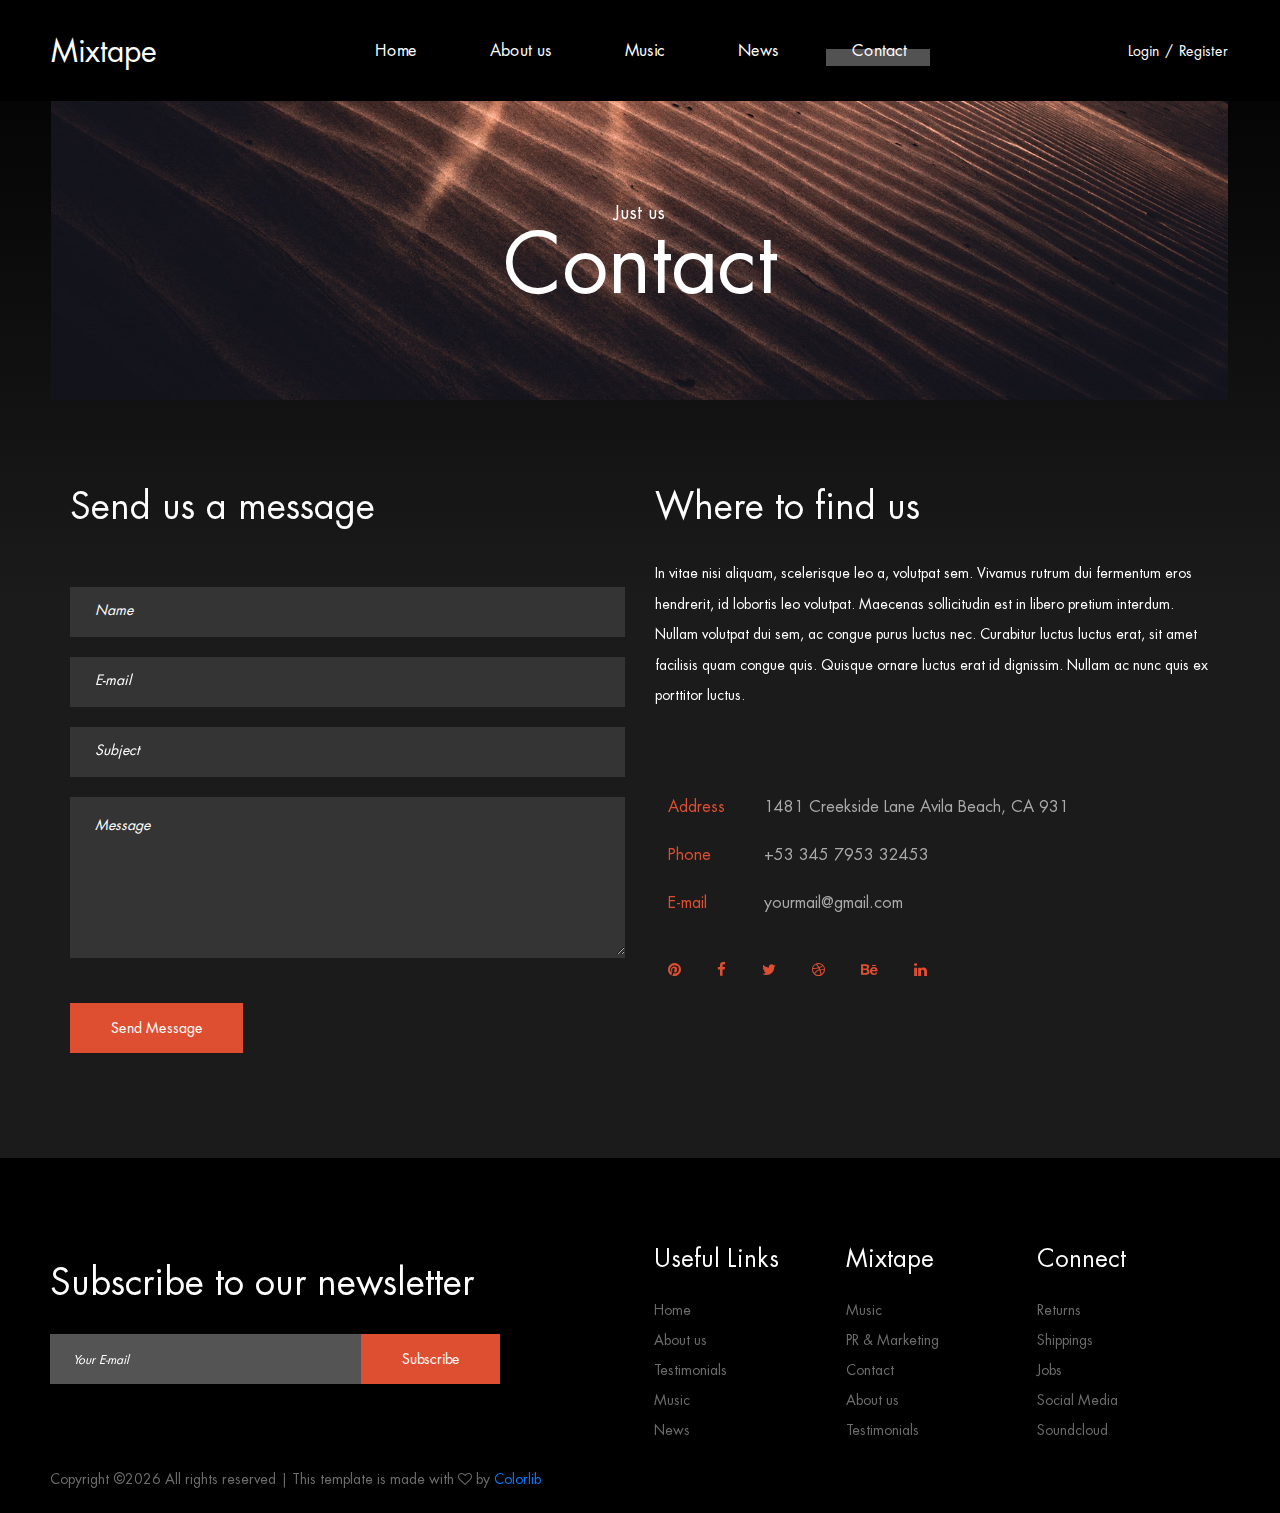
==== contact.html @ 25e913d2 "Crear pagina" ====
<!DOCTYPE html>
<html lang="en">
<head>
<title>Contact</title>
<meta charset="utf-8">
<meta http-equiv="X-UA-Compatible" content="IE=edge">
<meta name="description" content="Mixtape template project">
<meta name="viewport" content="width=device-width, initial-scale=1">
<link rel="stylesheet" type="text/css" href="styles/bootstrap-4.1.2/bootstrap.min.css">
<link href="plugins/font-awesome-4.7.0/css/font-awesome.min.css" rel="stylesheet" type="text/css">
<link rel="stylesheet" type="text/css" href="plugins/OwlCarousel2-2.2.1/owl.carousel.css">
<link rel="stylesheet" type="text/css" href="plugins/OwlCarousel2-2.2.1/owl.theme.default.css">
<link rel="stylesheet" type="text/css" href="plugins/OwlCarousel2-2.2.1/animate.css">
<link rel="stylesheet" type="text/css" href="styles/contact.css">
<link rel="stylesheet" type="text/css" href="styles/contact_responsive.css">
</head>
<body>

<div class="super_container">
	
	<!-- Header -->
	<header class="header">
		<div class="header_content d-flex flex-row align-items-center justify-content-center">
			<div class="logo"><a href="#">Mixtape</a></div>
			<div class="log_reg">
				<ul class="d-flex flex-row align-items-start justify-content-start">
					<li><a href="#">Login</a></li>
					<li><a href="#">Register</a></li>
				</ul>
			</div>
			<nav class="main_nav">
				<ul class="d-flex flex-row align-items-start justify-content-start">
					<li><a href="index.html">Home</a></li>
					<li><a href="about.html">About us</a></li>
					<li><a href="music.html">Music</a></li>
					<li><a href="blog.html">News</a></li>
					<li class="active"><a href="contact.html">Contact</a></li>
				</ul>
			</nav>
			<div class="hamburger ml-auto">
				<div class="d-flex flex-column align-items-end justify-content-between">
					<div></div>
					<div></div>
					<div></div>
				</div>
			</div>
		</div>
	</header>

	<!-- Menu -->

	<div class="menu">
		<div>
			<div class="menu_overlay"></div>
			<div class="menu_container d-flex flex-column align-items-start justify-content-center">
				<div class="menu_log_reg">
					<ul class="d-flex flex-row align-items-start justify-content-start">
						<li><a href="#">Login</a></li>
						<li><a href="#">Register</a></li>
					</ul>
				</div>
				<nav class="menu_nav">
					<ul class="d-flex flex-column align-items-start justify-content-start">
						<li><a href="index.html">Home</a></li>
						<li><a href="about.html">About us</a></li>
						<li><a href="music.html">Music</a></li>
						<li><a href="blog.html">News</a></li>
						<li><a href="contact.html">Contact</a></li>
					</ul>
				</nav>
			</div>
		</div>
	</div>

	<!-- Home -->

	<div class="home">
		<div class="home_inner">
			<!-- Image artist: https://unsplash.com/@yoannboyer -->
			<div class="parallax_background parallax-window" data-parallax="scroll" data-image-src="images/contact.jpg" data-speed="0.8"></div>
			<div class="home_container">
				<div class="home_content text-center">
					<div class="home_subtitle">Just us</div>
					<div class="home_title">Contact</div>
				</div>
			</div>
		</div>
	</div>

	<!-- Contact -->

	<div class="contact">
		<div class="container">
			<div class="row">
				
				<!-- Contact Form -->
				<div class="col-lg-6">
					<div class="contact_form_container">
						<div class="contact_title">Send us a message</div>
						<form action="#" class="contact_form" id="contact_form">
							<input type="text" class="contact_input" placeholder="Name" required="required">
							<input type="email" class="contact_input" placeholder="E-mail" required="required">
							<input type="text" class="contact_input" placeholder="Subject">
							<textarea class="contact_input contact_textarea" placeholder="Message" required="required"></textarea>
							<button class="contact_button">Send Message</button>
						</form>
					</div>
				</div>

				<!-- Contact Info -->
				<div class="col-lg-6 contact_col">
					<div class="contact_info">
						<div class="contact_title">Where to find us</div>
						<div class="contact_text">
							<p>In vitae nisi aliquam, scelerisque leo a, volutpat sem. Vivamus rutrum dui fermentum eros hendrerit, id lobortis leo volutpat. Maecenas sollicitudin est in libero pretium interdum. Nullam volutpat dui sem, ac congue purus luctus nec. Curabitur luctus luctus erat, sit amet facilisis quam congue quis. Quisque ornare luctus erat id dignissim. Nullam ac nunc quis ex porttitor luctus.</p>
						</div>
						<div class="contact_info_list">
							<ul>
								<li class="d-flex flex-row align-items-start justify-content-start">
									<div><div>Address</div></div>
									<div>1481 Creekside Lane Avila Beach, CA 931</div>
								</li>
								<li class="d-flex flex-row align-items-start justify-content-start">
									<div><div>Phone</div></div>
									<div>+53 345 7953 32453</div>
								</li>
								<li class="d-flex flex-row align-items-start justify-content-start">
									<div><div>E-mail</div></div>
									<div>yourmail@gmail.com</div>
								</li>
							</ul>
						</div>
						<div class="social">
							<ul class="d-flex flex-row align-items-center justify-content-start">
								<li><a href="#"><i class="fa fa-pinterest" aria-hidden="true"></i></a></li>
								<li><a href="#"><i class="fa fa-facebook" aria-hidden="true"></i></a></li>
								<li><a href="#"><i class="fa fa-twitter" aria-hidden="true"></i></a></li>
								<li><a href="#"><i class="fa fa-dribbble" aria-hidden="true"></i></a></li>
								<li><a href="#"><i class="fa fa-behance" aria-hidden="true"></i></a></li>
								<li><a href="#"><i class="fa fa-linkedin" aria-hidden="true"></i></a></li>
							</ul>
						</div>
					</div>
				</div>
			</div>
		</div>
	</div>

	<!-- Footer -->

	<footer class="footer">
		<div class="footer_container d-flex flex-xl-row flex-column align-items-start justify-content-start">
			<div class="newsletter_container">
				<div class="newsletter_title"><h2>Subscribe to our newsletter</h2></div>
				<form action="#" id="newsletter_form" class="newsletter_form">
					<input type="email" class="newsletter_input" placeholder="Your E-mail" required="required">
					<button class="newsletter_button">Subscribe</button>
				</form>
			</div>
			<div class="footer_lists d-flex flex-sm-row  flex-column align-items-start justify-content-start ml-xl-auto">

				<!-- Useful Links -->
				<div class="footer_list">
					<div class="footer_list_title">Useful Links</div>
					<ul>
						<li><a href="index.html">Home</a></li>
						<li><a href="about.html">About us</a></li>
						<li><a href="#">Testimonials</a></li>
						<li><a href="#">Music</a></li>
						<li><a href="blog.html">News</a></li>
					</ul>
				</div>

				<!-- Mixtape -->
				<div class="footer_list">
					<div class="footer_list_title">Mixtape</div>
					<ul>
						<li><a href="#">Music</a></li>
						<li><a href="#">PR & Marketing</a></li>
						<li><a href="#">Contact</a></li>
						<li><a href="#">About us</a></li>
						<li><a href="#">Testimonials</a></li>
					</ul>
				</div>

				<!-- Connect -->
				<div class="footer_list">
					<div class="footer_list_title">Connect</div>
					<ul>
						<li><a href="#">Returns</a></li>
						<li><a href="#">Shippings</a></li>
						<li><a href="#">Jobs</a></li>
						<li><a href="#">Social Media</a></li>
						<li><a href="#">Soundcloud</a></li>
					</ul>
				</div>

			</div>
		</div>
		<div class="copyright_bar">
			<span><!-- Link back to Colorlib can't be removed. Template is licensed under CC BY 3.0. -->
Copyright &copy;<script>document.write(new Date().getFullYear());</script> All rights reserved | This template is made with <i class="fa fa-heart-o" aria-hidden="true"></i> by <a href="https://colorlib.com" target="_blank">Colorlib</a>
<!-- Link back to Colorlib can't be removed. Template is licensed under CC BY 3.0. -->
</span>
		</div>
	</footer>
</div>

<script src="js/jquery-3.2.1.min.js"></script>
<script src="styles/bootstrap-4.1.2/popper.js"></script>
<script src="styles/bootstrap-4.1.2/bootstrap.min.js"></script>
<script src="plugins/greensock/TweenMax.min.js"></script>
<script src="plugins/greensock/TimelineMax.min.js"></script>
<script src="plugins/scrollmagic/ScrollMagic.min.js"></script>
<script src="plugins/greensock/animation.gsap.min.js"></script>
<script src="plugins/greensock/ScrollToPlugin.min.js"></script>
<script src="plugins/OwlCarousel2-2.2.1/owl.carousel.js"></script>
<script src="plugins/easing/easing.js"></script>
<script src="plugins/progressbar/progressbar.min.js"></script>
<script src="plugins/parallax-js-master/parallax.min.js"></script>
<script src="plugins/jPlayer/jquery.jplayer.min.js"></script>
<script src="plugins/jPlayer/jplayer.playlist.min.js"></script>
<script src="js/contact.js"></script>
</body>
</html>
---- styles/contact.css ----
@charset "utf-8";
/* CSS Document */

/******************************

[Table of Contents]

1. Fonts
2. Body and some general stuff
3. Header
4. Menu
5. Home
6. Contact
7. Footer


******************************/

/***********
1. Fonts
***********/

@font-face
{
	font-family: 'Futura';
	src: url('../fonts/FuturaLT-Book.ttf')  format('truetype');
}
@font-face
{
	font-family: 'Futura_Bold';
	src: url('../fonts/FuturaLT-Bold.ttf')  format('truetype');
}

/*********************************
2. Body and some general stuff
*********************************/

*
{
	margin: 0;
	padding: 0;
	-webkit-font-smoothing: antialiased;
	-webkit-text-shadow: rgba(0,0,0,.01) 0 0 1px;
	text-shadow: rgba(0,0,0,.01) 0 0 1px;
}
body
{
	font-family: 'Futura', sans-serif;
	font-size: 14px;
	font-weight: 400;
	background: linear-gradient(to bottom, #000000 0%, #1b1b1b 40%);
	color: #FFFFFF;
}
div
{
	display: block;
	position: relative;
	-webkit-box-sizing: border-box;
    -moz-box-sizing: border-box;
    box-sizing: border-box;
}
ul
{
	list-style: none;
	margin-bottom: 0px;
}
p
{
	font-family: 'Futura', sans-serif;
	font-size: 14px;
	line-height: 2.18;
	font-weight: 400;
	color: #FFFFFF;
	-webkit-font-smoothing: antialiased;
	-webkit-text-shadow: rgba(0,0,0,.01) 0 0 1px;
	text-shadow: rgba(0,0,0,.01) 0 0 1px;
}
p a
{
	display: inline;
	position: relative;
	color: inherit;
	border-bottom: solid 1px #ffa07f;
	-webkit-transition: all 200ms ease;
	-moz-transition: all 200ms ease;
	-ms-transition: all 200ms ease;
	-o-transition: all 200ms ease;
	transition: all 200ms ease;
}
p:last-of-type
{
	margin-bottom: 0;
}
a
{
	-webkit-transition: all 200ms ease;
	-moz-transition: all 200ms ease;
	-ms-transition: all 200ms ease;
	-o-transition: all 200ms ease;
	transition: all 200ms ease;
}
a, a:hover, a:visited, a:active, a:link
{
	text-decoration: none;
	-webkit-font-smoothing: antialiased;
	-webkit-text-shadow: rgba(0,0,0,.01) 0 0 1px;
	text-shadow: rgba(0,0,0,.01) 0 0 1px;
}
p a:active
{
	position: relative;
	color: #FF6347;
}
p a:hover
{
	color: #FFFFFF;
	background: #ffa07f;
}
p a:hover::after
{
	opacity: 0.2;
}
::selection
{
	background: rgba(255,255,255,0.07);
}
p::selection
{
	
}
h1{font-size: 48px;}
h2{font-size: 36px;}
h3{font-size: 24px;}
h4{font-size: 18px;}
h5{font-size: 14px;}
h1, h2, h3, h4, h5, h6
{
	font-family: 'Futura', sans-serif;
	-webkit-font-smoothing: antialiased;
	-webkit-text-shadow: rgba(0,0,0,.01) 0 0 1px;
	text-shadow: rgba(0,0,0,.01) 0 0 1px;
	line-height: 1.2;
}
h1::selection, 
h2::selection, 
h3::selection, 
h4::selection, 
h5::selection, 
h6::selection
{
	
}
img
{
	max-width: 100%;
}
button:active
{
	outline: none;
}
.form-control
{
	color: #db5246;
}
section
{
	display: block;
	position: relative;
	box-sizing: border-box;
}
.clear
{
	clear: both;
}
.clearfix::before, .clearfix::after
{
	content: "";
	display: table;
}
.clearfix::after
{
	clear: both;
}
.clearfix
{
	zoom: 1;
}
.float_left
{
	float: left;
}
.float_right
{
	float: right;
}
.trans_200
{
	-webkit-transition: all 200ms ease;
	-moz-transition: all 200ms ease;
	-ms-transition: all 200ms ease;
	-o-transition: all 200ms ease;
	transition: all 200ms ease;
}
.trans_300
{
	-webkit-transition: all 300ms ease;
	-moz-transition: all 300ms ease;
	-ms-transition: all 300ms ease;
	-o-transition: all 300ms ease;
	transition: all 300ms ease;
}
.trans_400
{
	-webkit-transition: all 400ms ease;
	-moz-transition: all 400ms ease;
	-ms-transition: all 400ms ease;
	-o-transition: all 400ms ease;
	transition: all 400ms ease;
}
.trans_500
{
	-webkit-transition: all 500ms ease;
	-moz-transition: all 500ms ease;
	-ms-transition: all 500ms ease;
	-o-transition: all 500ms ease;
	transition: all 500ms ease;
}
.fill_height
{
	height: 100%;
}
.super_container
{
	width: 100%;
	overflow: hidden;
}
.prlx_parent
{
	overflow: hidden;
}
.prlx
{
	height: 130% !important;
}
.parallax-window
{
    min-height: 400px;
    background: transparent;
}
.parallax_background
{
	position: absolute;
	top: 0;
	left: 0;
	width: 100%;
	height: 100%;
}
.background_image
{
	position: absolute;
	top: 0;
	left: 0;
	width: 100%;
	height: 100%;
	background-repeat: no-repeat;
	background-size: cover;
	background-position: center center;
}
.nopadding
{
	padding: 0px !important;
}
.section_subtitle
{
	font-size: 18px;
	line-height: 0.75;
}
.section_title
{
	margin-top: 7px;
	margin-left: -2px;
}

/*********************************
3. Header
*********************************/

.header
{
	position: fixed;
	left: 0;
	top: 0;
	width: 100%;
	background: #000000;
	z-index: 100;
	-webkit-transition: all 400ms ease;
	-moz-transition: all 400ms ease;
	-ms-transition: all 400ms ease;
	-o-transition: all 400ms ease;
	transition: all 400ms ease;
}
.header.scrolled
{
	background: rgba(0,0,0,0.85);
}
.header_content
{
	width: 100%;
	height: 101px;
	padding-left: 51px;
	padding-right: 52px;
	-webkit-transition: all 400ms ease;
	-moz-transition: all 400ms ease;
	-ms-transition: all 400ms ease;
	-o-transition: all 400ms ease;
	transition: all 400ms ease;
}
.header.scrolled .header_content
{
	height: 70px;
}
.logo
{
	position: absolute;
	top: 50%;
	-webkit-transform: translateY(-50%);
	-moz-transform: translateY(-50%);
	-ms-transform: translateY(-50%);
	-o-transform: translateY(-50%);
	transform: translateY(-50%);
	left: 51px;
}
.logo a
{
	font-family: 'Futura', sans-serif;
	font-size: 30px;
	color: #FFFFFF;
}
.log_reg
{
	position: absolute;
	top: 50%;
	-webkit-transform: translateY(-50%);
	-moz-transform: translateY(-50%);
	-ms-transform: translateY(-50%);
	-o-transform: translateY(-50%);
	transform: translateY(-50%);
	right: 52px;
}
.log_reg ul li
{
	position: relative;
}
.log_reg ul li:not(:last-child)::after
{
	display: inline-block;
	content: '/';
	font-size: 14px;
	color: #FFFFFF;
	margin-left: 6px;
	margin-right: 6px;
}
.log_reg ul li a
{
	font-size: 14px;
	color: #FFFFFF;
}
.log_reg ul li a:hover
{
	color: #de4f33;
}
.main_nav ul li:not(:last-child)
{
	margin-right: 24px;
}
.main_nav ul li
{
	position: relative;
}
.main_nav ul li a
{
	position: relative;
	font-size: 16px;
	color: #FFFFFF;
	padding-left: 26px;
	padding-right: 23px;
	z-index: 1;
}
.main_nav ul li a::after
{
	display: block;
	position: absolute;
	left: 0;
	bottom: -20px;
	width: 100%;
	height: 17px;
	background: #525252;
	content: '';
	z-index: -1;
	visibility: hidden;
	opacity: 0;
	-webkit-transition: all 400ms ease;
	-moz-transition: all 400ms ease;
	-ms-transition: all 400ms ease;
	-o-transition: all 400ms ease;
	transition: all 400ms ease;
}
.main_nav ul li.active a::after,
.main_nav ul li a:hover::after
{
	bottom: -5px;
	visibility: visible;
	opacity: 1;
}
.hamburger
{
	display: none;
	width: 50px;
	height: 24px;
	cursor: pointer;
	padding: 5px;
	right: -5px;
}
.hamburger > div
{
	width: 100%;
	height: 100%;
}
.hamburger > div > div
{
	height: 2px;
	background: #FFFFFF;
	-webkit-transition: all 400ms ease;
	-moz-transition: all 400ms ease;
	-ms-transition: all 400ms ease;
	-o-transition: all 400ms ease;
	transition: all 400ms ease;
}
.hamburger > div > div:first-child
{
	width: 90%;
}
.hamburger > div > div:nth-child(2)
{
	width: 50%;
}
.hamburger > div > div:nth-child(3)
{
	width: 70%;
}
.hamburger:hover > div > div
{
	width: 100%;
}

/*********************************
4. Menu
*********************************/

.menu
{
	position: fixed;
	top: 0;
	left: 0;
	width: 100vw;
	height: 100vh;
	z-index: 101;
	visibility: hidden;
	opacity: 0;
	-webkit-transition: all 800ms ease;
	-moz-transition: all 800ms ease;
	-ms-transition: all 800ms ease;
	-o-transition: all 800ms ease;
	transition: all 800ms ease;
}
.menu_overlay
{
	position: absolute;
	top: 0;
	left: 0;
	width: 100%;
	height: 100%;
	background: rgba(0,0,0,0.45);
}
.menu.active
{
	visibility: visible;
	opacity: 1;
}
.menu > div
{
	width: 100%;
	height: 100%;
}
.menu_container
{
	position: absolute;
	top: 50%;
	-webkit-transform: translateY(-50%);
	-moz-transform: translateY(-50%);
	-ms-transform: translateY(-50%);
	-o-transform: translateY(-50%);
	transform: translateY(-50%);
	right: -300px;
	width: 300px;
	-webkit-transition: all 1000ms 600ms ease;
	-moz-transition: all 1000ms 600ms ease;
	-ms-transition: all 1000ms 600ms ease;
	-o-transition: all 1000ms 600ms ease;
	transition: all 1000ms 600ms ease;
}
.menu.active .menu_container
{
	right: 0;
}
.menu_log_reg
{
	display: none;
	width: 100%;
	background: #000000;
	padding-left: 40px;
	padding-right: 40px;
	padding-top: 8px;
	padding-bottom: 8px;
	margin-bottom: 5px;
	border-bottom: solid 2px #de4f32;
}
.menu_log_reg a
{
	font-size: 14px;
	color: #FFFFFF;
}
.menu_log_reg a:hover
{
	color: #de4f32;
}
.menu_log_reg ul li
{
	position: relative;
}
.menu_log_reg ul li:not(:last-child)::after
{
	display: inline-block;
	content: '/';
	font-size: 14px;
	color: #FFFFFF;
	margin-left: 6px;
	margin-right: 6px;
}
.menu_nav
{
	width: 100%;
	background: #000000;
	padding-left: 40px;
	padding-right: 40px;
	padding-top: 50px;
	padding-bottom: 50px;
	border-bottom: solid 5px #de4f32;
}
.menu_nav ul li
{
	position: relative;
}
.menu_nav ul li a:hover::before
{
	left: 100%;
}
.menu_nav ul li:not(:last-of-type)
{
	margin-bottom: 5px;
}
.menu_nav ul li a
{
	display: block;
	position: relative;
	font-size: 20px;
	color: #FFFFFF;
	overflow: hidden;
}
.menu_nav ul li a::before
{
	display: block;
	position: absolute;
	top: 50%;
	left: -100%;
	width: 100%;
	height: 2px;
	background: #FFFFFF;
	content: '';
	-webkit-transition: all 400ms 200ms ease;
	-moz-transition: all 400ms 200ms ease;
	-ms-transition: all 400ms 200ms ease;
	-o-transition: all 400ms 200ms ease;
	transition: all 400ms 200ms ease;
}
.menu_nav ul li a:hover
{
	color: #de4f32;
}

/*********************************
5. Home
*********************************/

.home
{
	width: 100%;
	height: 384px;
	padding-left: 51px;
	padding-right: 52px;
}
.home_inner
{
	width: 100%;
	height: 100%;
}
.home_container
{
	position: absolute;
	left: 50%;
	-webkit-transform: translateX(-50%);
	-moz-transform: translateX(-50%);
	-ms-transform: translateX(-50%);
	-o-transform: translateX(-50%);
	transform: translateX(-50%);
	bottom: 89px;
}
.home_subtitle
{
	font-size: 18px;
	line-height: 0.75;
}
.home_title
{
	font-size: 82px;
	line-height: 0.75;
	margin-top: 14px;
	white-space: nowrap;
}

/*********************************
6. Contact
*********************************/

.contact
{
	padding-top: 101px;
	padding-bottom: 105px;
}
.contact_title
{
	font-size: 36px;
	color: #FFFFFF;
	line-height: 1.2;
}
.contact_form
{
	display: block;
	width: 100%;
	margin-top: 59px;
}
.contact_input
{
	position: relative;
	width: 100%;
	height: 50px;
	background: #343434;
	border: none;
	outline: none;
	padding-left: 25px;
	border-bottom: solid 3px transparent;
	-webkit-transition: all 200ms ease;
	-moz-transition: all 200ms ease;
	-ms-transition: all 200ms ease;
	-o-transition: all 200ms ease;
	transition: all 200ms ease;
}
.contact_input:hover,
.contact_input:focus
{
	border-bottom: solid 3px #de4f32;
}
.contact_textarea
{
	height: 161px;
	padding-top: 18px;
}
.contact_form input:not(:last-child)
{
	margin-bottom: 20px;
}
.contact_input::-webkit-input-placeholder
{
	font-size: 14px !important;
	font-weight: 400 !important;
	font-style: italic;
	color: #FFFFFF !important;
}
.contact_input:-moz-placeholder
{
	font-size: 14px !important;
	font-weight: 400 !important;
	font-style: italic;
	color: #FFFFFF !important;
}
.contact_input::-moz-placeholder
{
	font-size: 14px !important;
	font-weight: 400 !important;
	font-style: italic;
	color: #FFFFFF !important;
} 
.contact_input:-ms-input-placeholder
{ 
	font-size: 14px !important;
	font-weight: 400 !important;
	font-style: italic;
	color: #FFFFFF !important;
}
.contact_input::input-placeholder
{
	font-size: 14px !important;
	font-weight: 400 !important;
	font-style: italic;
	color: #FFFFFF !important;
}
.contact_button
{
	width: 173px;
	height: 50px;
	background: #de4f32;
	color: #FFFFFF;
	font-size: 14px;
	border: solid 3px #de4f32;
	outline: none;
	cursor: pointer;
	margin-top: 39px;
	-webkit-transition: all 200ms ease;
	-moz-transition: all 200ms ease;
	-ms-transition: all 200ms ease;
	-o-transition: all 200ms ease;
	transition: all 200ms ease;
}
.contact_button:hover
{
	background: transparent;
	color: #de4f32;
}
.contact_text
{
	margin-top: 30px;
}
.contact_info_list
{
	margin-top: 84px;
	padding-left: 13px;
}
.contact_info_list ul li
{
	font-size: 16px;
	color: #aaaaaa;
}
.contact_info_list ul li:not(:last-of-type)
{
	margin-bottom: 24px;
}
.contact_info_list ul li > div:first-child > div
{
	width: 96px;
	color: #de4f32;
}
.social
{
	margin-top: 42px;
	left: -5px;
	padding-left: 13px;
}
.social ul li:not(:last-of-type)
{
	margin-right: 26px;
}
.social ul li a i
{
	font-size: 15px;
	padding: 5px;
	color: #de4f32;
}
.social ul li a i:hover
{
	color: #FFFFFF;
}

/*********************************
7. Footer
*********************************/

.footer
{
	background: #000000;
	padding-left: 50px;
	padding-right: 51px;
}
.newsletter_container
{
	width: 604px;
	padding-top: 103px;
}
.newsletter_title
{

}
.newsletter_form
{
	display: block;
	position: relative;
	width: 100%;
	margin-top: 30px;
}
.newsletter_input
{
	width: 100%;
	height: 50px;
	background: #545454;
	border: none;
	outline: none;
	padding-left: 23px;
}
.newsletter_input::-webkit-input-placeholder
{
	font-size: 12px !important;
	font-style: italic;
	color: #FFFFFF !important;
}
.newsletter_input:-moz-placeholder
{
	font-size: 12px !important;
	font-style: italic;
	color: #FFFFFF !important;
}
.newsletter_input::-moz-placeholder
{
	font-size: 12px !important;
	font-style: italic;
	color: #FFFFFF !important;
} 
.newsletter_input:-ms-input-placeholder
{ 
	font-size: 12px !important;
	font-style: italic;
	color: #FFFFFF !important;
}
.newsletter_input::input-placeholder
{
	font-size: 12px !important;
	font-style: italic;
	color: #FFFFFF !important;
}
.newsletter_button
{
	position: absolute;
	top: 0;
	right: 0;
	width: 139px;
	height: 50px;
	background: #de4f32;
	border: none;
	outline: none;
	cursor: pointer;
	color: #FFFFFF;
	font-size: 14px;
}
.footer_lists
{
	width: 575px;
	padding-top: 83px;
	padding-bottom: 5px;
}
.footer_list
{
	width: calc(100% / 3);
}
.footer_list_title
{
	font-size: 24px;
}
.footer_list ul
{
	margin-top: 23px;
}
.footer_list ul li:not(:last-of-type)
{
	margin-bottom: 9px;
}
.footer_list ul li a
{
	font-size: 14px;
	color: #6d6d6d;
}
.footer_list ul li a:hover
{
	color: #FFFFFF;
}
.copyright_bar
{
	width: 100%;
	height: 67px;
	background: #000000;
}
.copyright_bar span
{
	font-size: 14px;
	color: #6d6d6d;
	line-height: 67px;
}
---- styles/contact_responsive.css ----
@charset "utf-8";
/* CSS Document */

/******************************

[Table of Contents]

1. 1600px
2. 1440px
3. 1280px
4. 1199px
5. 1024px
6. 991px
7. 959px
8. 880px
9. 768px
10. 767px
11. 539px
12. 479px
13. 400px

******************************/

/************
1. 1600px
************/

@media only screen and (max-width: 1600px)
{
	
}

/************
2. 1440px
************/

@media only screen and (max-width: 1440px)
{
	
}

/************
3. 1380px
************/

@media only screen and (max-width: 1380px)
{
	.newsletter_container
	{
		width: 450px;
	}
	.footer_lists
	{
		width: 575px;
	}
}

/************
3. 1280px
************/

@media only screen and (max-width: 1280px)
{
	
}

/************
4. 1199px
************/

@media only screen and (max-width: 1199px)
{
	.footer_lists
	{
		width: 667px;
	}
	.copyright_bar
	{
		margin-top: 60px;
	}
	.newsletter_container
	{
		width: 667px;
	}
}

/************
4. 1100px
************/

@media only screen and (max-width: 1100px)
{
	
}

/************
5. 1024px
************/

@media only screen and (max-width: 1024px)
{
	
}

/************
6. 991px
************/

@media only screen and (max-width: 991px)
{
	.main_nav
	{
		display: none;
	}
	.log_reg
	{
		right: 120px;
	}
	.hamburger
	{
		display: block;
	}
	.contact_col
	{
		margin-top: 80px;
	}
}

/************
7. 959px
************/

@media only screen and (max-width: 959px)
{
	
}

/************
8. 880px
************/

@media only screen and (max-width: 880px)
{
	
}

/************
9. 768px
************/

@media only screen and (max-width: 768px)
{
	
}

/************
10. 767px
************/

@media only screen and (max-width: 767px)
{
	.home_title
	{
		font-size: 56px;
	}
	.footer_lists
	{
		width: 100%;
	}
	.newsletter_container
	{
		width: 100%;
	}
}

/************
11. 575px
************/

@media only screen and (max-width: 575px)
{
	h1
	{
		font-size: 36px;
	}
	.home
	{
		height: 345px;
		padding-left: 15px;
		padding-right: 15px;
	}
	.header_content
	{
		padding-left: 15px;
		padding-right: 15px;
	}
	.logo
	{
		left: 15px;
	}
	.home_container
	{
		bottom: 71px;
	}
	.home_title
	{
		font-size: 36px;
	}
	.log_reg
	{
		display: none;
	}
	.menu_log_reg
	{
		display: block;
	}
	.contact_title
	{
		font-size: 30px;
	}
	.footer
	{
		padding-left: 15px;
		padding-right: 15px;
	}
	.newsletter_input
	{
		height: 40px;
	}
	.newsletter_button
	{
		width: 109px;
		height: 40px;
	}
	.newsletter_title h2
	{
		font-size: 24px;
	}
	.footer_list
	{
		width: 100%;
	}
	.footer_list:not(:last-child)
	{
		margin-bottom: 60px;
	}
}

/************
11. 539px
************/

@media only screen and (max-width: 539px)
{
	
}

/************
12. 480px
************/

@media only screen and (max-width: 480px)
{
	
}

/************
13. 479px
************/

@media only screen and (max-width: 479px)
{
	
}

/************
14. 400px
************/

@media only screen and (max-width: 400px)
{
	
}
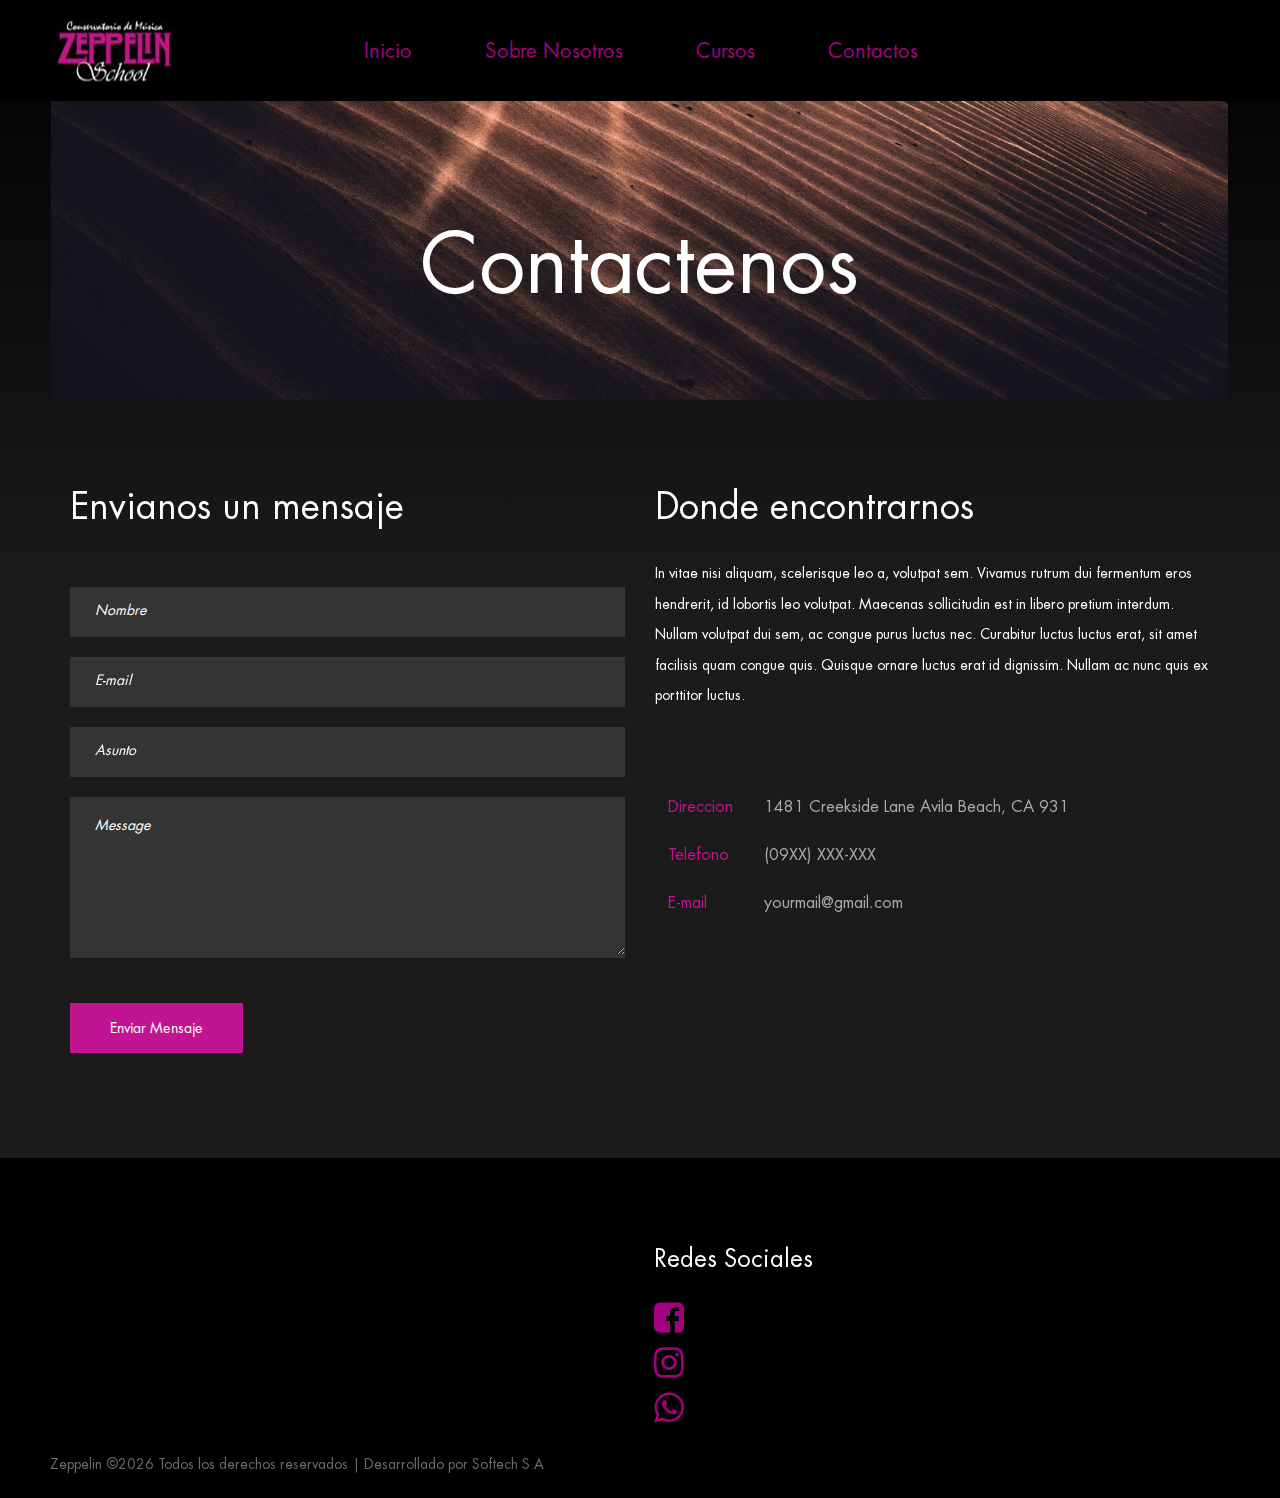
==== commit d8d737bf: "mejoras" ====
--- a/contact.html
+++ b/contact.html
@@ -1,225 +1,213 @@
 <!DOCTYPE html>
 <html lang="en">
-<head>
-<title>Contact</title>
-<meta charset="utf-8">
-<meta http-equiv="X-UA-Compatible" content="IE=edge">
-<meta name="description" content="Mixtape template project">
-<meta name="viewport" content="width=device-width, initial-scale=1">
-<link rel="stylesheet" type="text/css" href="styles/bootstrap-4.1.2/bootstrap.min.css">
-<link href="plugins/font-awesome-4.7.0/css/font-awesome.min.css" rel="stylesheet" type="text/css">
-<link rel="stylesheet" type="text/css" href="plugins/OwlCarousel2-2.2.1/owl.carousel.css">
-<link rel="stylesheet" type="text/css" href="plugins/OwlCarousel2-2.2.1/owl.theme.default.css">
-<link rel="stylesheet" type="text/css" href="plugins/OwlCarousel2-2.2.1/animate.css">
-<link rel="stylesheet" type="text/css" href="styles/contact.css">
-<link rel="stylesheet" type="text/css" href="styles/contact_responsive.css">
-</head>
-<body>
-
-<div class="super_container">
-	
-	<!-- Header -->
-	<header class="header">
-		<div class="header_content d-flex flex-row align-items-center justify-content-center">
-			<div class="logo"><a href="#">Mixtape</a></div>
-			<div class="log_reg">
-				<ul class="d-flex flex-row align-items-start justify-content-start">
-					<li><a href="#">Login</a></li>
-					<li><a href="#">Register</a></li>
-				</ul>
-			</div>
-			<nav class="main_nav">
-				<ul class="d-flex flex-row align-items-start justify-content-start">
-					<li><a href="index.html">Home</a></li>
-					<li><a href="about.html">About us</a></li>
-					<li><a href="music.html">Music</a></li>
-					<li><a href="blog.html">News</a></li>
-					<li class="active"><a href="contact.html">Contact</a></li>
-				</ul>
-			</nav>
-			<div class="hamburger ml-auto">
-				<div class="d-flex flex-column align-items-end justify-content-between">
-					<div></div>
-					<div></div>
-					<div></div>
-				</div>
-			</div>
-		</div>
-	</header>
-
-	<!-- Menu -->
-
-	<div class="menu">
-		<div>
-			<div class="menu_overlay"></div>
-			<div class="menu_container d-flex flex-column align-items-start justify-content-center">
-				<div class="menu_log_reg">
-					<ul class="d-flex flex-row align-items-start justify-content-start">
-						<li><a href="#">Login</a></li>
-						<li><a href="#">Register</a></li>
-					</ul>
-				</div>
-				<nav class="menu_nav">
-					<ul class="d-flex flex-column align-items-start justify-content-start">
-						<li><a href="index.html">Home</a></li>
-						<li><a href="about.html">About us</a></li>
-						<li><a href="music.html">Music</a></li>
-						<li><a href="blog.html">News</a></li>
-						<li><a href="contact.html">Contact</a></li>
-					</ul>
-				</nav>
-			</div>
-		</div>
-	</div>
-
-	<!-- Home -->
-
-	<div class="home">
-		<div class="home_inner">
-			<!-- Image artist: https://unsplash.com/@yoannboyer -->
-			<div class="parallax_background parallax-window" data-parallax="scroll" data-image-src="images/contact.jpg" data-speed="0.8"></div>
-			<div class="home_container">
-				<div class="home_content text-center">
-					<div class="home_subtitle">Just us</div>
-					<div class="home_title">Contact</div>
-				</div>
-			</div>
-		</div>
-	</div>
-
-	<!-- Contact -->
-
-	<div class="contact">
-		<div class="container">
-			<div class="row">
-				
-				<!-- Contact Form -->
-				<div class="col-lg-6">
-					<div class="contact_form_container">
-						<div class="contact_title">Send us a message</div>
-						<form action="#" class="contact_form" id="contact_form">
-							<input type="text" class="contact_input" placeholder="Name" required="required">
-							<input type="email" class="contact_input" placeholder="E-mail" required="required">
-							<input type="text" class="contact_input" placeholder="Subject">
-							<textarea class="contact_input contact_textarea" placeholder="Message" required="required"></textarea>
-							<button class="contact_button">Send Message</button>
-						</form>
-					</div>
-				</div>
-
-				<!-- Contact Info -->
-				<div class="col-lg-6 contact_col">
-					<div class="contact_info">
-						<div class="contact_title">Where to find us</div>
-						<div class="contact_text">
-							<p>In vitae nisi aliquam, scelerisque leo a, volutpat sem. Vivamus rutrum dui fermentum eros hendrerit, id lobortis leo volutpat. Maecenas sollicitudin est in libero pretium interdum. Nullam volutpat dui sem, ac congue purus luctus nec. Curabitur luctus luctus erat, sit amet facilisis quam congue quis. Quisque ornare luctus erat id dignissim. Nullam ac nunc quis ex porttitor luctus.</p>
-						</div>
-						<div class="contact_info_list">
-							<ul>
-								<li class="d-flex flex-row align-items-start justify-content-start">
-									<div><div>Address</div></div>
-									<div>1481 Creekside Lane Avila Beach, CA 931</div>
-								</li>
-								<li class="d-flex flex-row align-items-start justify-content-start">
-									<div><div>Phone</div></div>
-									<div>+53 345 7953 32453</div>
-								</li>
-								<li class="d-flex flex-row align-items-start justify-content-start">
-									<div><div>E-mail</div></div>
-									<div>yourmail@gmail.com</div>
-								</li>
-							</ul>
-						</div>
-						<div class="social">
-							<ul class="d-flex flex-row align-items-center justify-content-start">
-								<li><a href="#"><i class="fa fa-pinterest" aria-hidden="true"></i></a></li>
-								<li><a href="#"><i class="fa fa-facebook" aria-hidden="true"></i></a></li>
-								<li><a href="#"><i class="fa fa-twitter" aria-hidden="true"></i></a></li>
-								<li><a href="#"><i class="fa fa-dribbble" aria-hidden="true"></i></a></li>
-								<li><a href="#"><i class="fa fa-behance" aria-hidden="true"></i></a></li>
-								<li><a href="#"><i class="fa fa-linkedin" aria-hidden="true"></i></a></li>
-							</ul>
-						</div>
-					</div>
-				</div>
-			</div>
-		</div>
-	</div>
-
-	<!-- Footer -->
-
-	<footer class="footer">
-		<div class="footer_container d-flex flex-xl-row flex-column align-items-start justify-content-start">
-			<div class="newsletter_container">
-				<div class="newsletter_title"><h2>Subscribe to our newsletter</h2></div>
-				<form action="#" id="newsletter_form" class="newsletter_form">
-					<input type="email" class="newsletter_input" placeholder="Your E-mail" required="required">
-					<button class="newsletter_button">Subscribe</button>
-				</form>
-			</div>
-			<div class="footer_lists d-flex flex-sm-row  flex-column align-items-start justify-content-start ml-xl-auto">
-
-				<!-- Useful Links -->
-				<div class="footer_list">
-					<div class="footer_list_title">Useful Links</div>
-					<ul>
-						<li><a href="index.html">Home</a></li>
-						<li><a href="about.html">About us</a></li>
-						<li><a href="#">Testimonials</a></li>
-						<li><a href="#">Music</a></li>
-						<li><a href="blog.html">News</a></li>
-					</ul>
-				</div>
-
-				<!-- Mixtape -->
-				<div class="footer_list">
-					<div class="footer_list_title">Mixtape</div>
-					<ul>
-						<li><a href="#">Music</a></li>
-						<li><a href="#">PR & Marketing</a></li>
-						<li><a href="#">Contact</a></li>
-						<li><a href="#">About us</a></li>
-						<li><a href="#">Testimonials</a></li>
-					</ul>
-				</div>
-
-				<!-- Connect -->
-				<div class="footer_list">
-					<div class="footer_list_title">Connect</div>
-					<ul>
-						<li><a href="#">Returns</a></li>
-						<li><a href="#">Shippings</a></li>
-						<li><a href="#">Jobs</a></li>
-						<li><a href="#">Social Media</a></li>
-						<li><a href="#">Soundcloud</a></li>
-					</ul>
-				</div>
-
-			</div>
-		</div>
-		<div class="copyright_bar">
-			<span><!-- Link back to Colorlib can't be removed. Template is licensed under CC BY 3.0. -->
-Copyright &copy;<script>document.write(new Date().getFullYear());</script> All rights reserved | This template is made with <i class="fa fa-heart-o" aria-hidden="true"></i> by <a href="https://colorlib.com" target="_blank">Colorlib</a>
-<!-- Link back to Colorlib can't be removed. Template is licensed under CC BY 3.0. -->
-</span>
-		</div>
-	</footer>
-</div>
-
-<script src="js/jquery-3.2.1.min.js"></script>
-<script src="styles/bootstrap-4.1.2/popper.js"></script>
-<script src="styles/bootstrap-4.1.2/bootstrap.min.js"></script>
-<script src="plugins/greensock/TweenMax.min.js"></script>
-<script src="plugins/greensock/TimelineMax.min.js"></script>
-<script src="plugins/scrollmagic/ScrollMagic.min.js"></script>
-<script src="plugins/greensock/animation.gsap.min.js"></script>
-<script src="plugins/greensock/ScrollToPlugin.min.js"></script>
-<script src="plugins/OwlCarousel2-2.2.1/owl.carousel.js"></script>
-<script src="plugins/easing/easing.js"></script>
-<script src="plugins/progressbar/progressbar.min.js"></script>
-<script src="plugins/parallax-js-master/parallax.min.js"></script>
-<script src="plugins/jPlayer/jquery.jplayer.min.js"></script>
-<script src="plugins/jPlayer/jplayer.playlist.min.js"></script>
-<script src="js/contact.js"></script>
-</body>
+    <head>
+        <title>Zeppelin</title>
+        <meta charset="utf-8">
+        <meta http-equiv="X-UA-Compatible" content="IE=edge">
+        <meta name="description" content="Mixtape template project">
+        <meta name="viewport" content="width=device-width, initial-scale=1">
+        <link rel="stylesheet" type="text/css" href="styles/bootstrap-4.1.2/bootstrap.min.css">
+        <link href="plugins/font-awesome-4.7.0/css/font-awesome.min.css" rel="stylesheet" type="text/css">
+        <link rel="stylesheet" type="text/css" href="plugins/OwlCarousel2-2.2.1/owl.carousel.css">
+        <link rel="stylesheet" type="text/css" href="plugins/OwlCarousel2-2.2.1/owl.theme.default.css">
+        <link rel="stylesheet" type="text/css" href="plugins/OwlCarousel2-2.2.1/animate.css">
+        <link rel="stylesheet" type="text/css" href="styles/contact.css">
+        <link rel="stylesheet" type="text/css" href="styles/contact_responsive.css">
+    </head>
+    <body>
+
+        <div class="super_container">
+
+            <!-- Header -->
+            <header class="header">
+                <div class="header_content d-flex flex-row align-items-center justify-content-center">
+                    <div class="logo"><img src="images/logo/logo3.PNG" /></div>
+                    <!--<div class="log_reg">
+                        <ul class="d-flex flex-row align-items-start justify-content-start">
+                            <li><a href="#">Login</a></li>
+                            <li><a href="#">Register</a></li>
+                        </ul>
+                    </div>-->
+                    <nav class="main_nav">
+                        <ul class="d-flex flex-row align-items-start justify-content-start">
+                            <li><a href="index.html">Inicio</a></li>
+                            <li><a href="">Sobre Nosotros</a></li>
+                            <!--<li><a href="music.html">Music</a></li>-->
+                            <li><a href="">Cursos</a></li>
+                            <li><a href="contact.html">Contactos</a></li>
+                        </ul>
+                    </nav>
+                    <div class="hamburger ml-auto">
+                        <div class="d-flex flex-column align-items-end justify-content-between">
+                            <div></div>
+                            <div></div>
+                            <div></div>
+                        </div>
+                    </div>
+                </div>
+            </header>
+
+            <!-- Menu -->
+
+            <div class="menu">
+                <div>
+                    <div class="menu_overlay"></div>
+                    <div class="menu_container d-flex flex-column align-items-start justify-content-center">
+
+                        <nav class="menu_nav">
+                            <ul class="d-flex flex-column align-items-start justify-content-start">
+                                <li><a href="index.html">Inicio</a></li>
+                                <li><a href="">Sobre Nosotros</a></li>
+                                <!--<li><a href="music.html">Music</a></li>-->
+                                <li><a href="">Cursos</a></li>
+                                <li><a href="contact.html">Contactos</a></li>
+                            </ul>
+                        </nav>
+                    </div>
+                </div>
+            </div>
+            <!-- Home -->
+
+            <div class="home">
+                <div class="home_inner">
+                    <!-- Image artist: https://unsplash.com/@yoannboyer -->
+                    <div class="parallax_background parallax-window" data-parallax="scroll" data-image-src="images/contact.jpg" data-speed="0.8"></div>
+                    <div class="home_container">
+                        <div class="home_content text-center">
+                            <!--<div class="home_subtitle">Just us</div>-->
+                            <div class="home_title">Contactenos</div>
+                        </div>
+                    </div>
+                </div>
+            </div>
+
+            <!-- Contact -->
+
+            <div class="contact">
+                <div class="container">
+                    <div class="row">
+
+                        <!-- Contact Form -->
+                        <div class="col-lg-6">
+                            <div class="contact_form_container">
+                                <div class="contact_title">Envianos un mensaje</div>
+                                <form action="#" class="contact_form" id="contact_form">
+                                    <input type="text" class="contact_input" placeholder="Nombre" required="required">
+                                    <input type="email" class="contact_input" placeholder="E-mail" required="required">
+                                    <input type="text" class="contact_input" placeholder="Asunto">
+                                    <textarea class="contact_input contact_textarea" placeholder="Message" required="required"></textarea>
+                                    <button class="contact_button">Enviar Mensaje</button>
+                                </form>
+                            </div>
+                        </div>
+
+                        <!-- Contact Info -->
+                        <div class="col-lg-6 contact_col">
+                            <div class="contact_info">
+                                <div class="contact_title">Donde encontrarnos</div>
+                                <div class="contact_text">
+                                    <p>In vitae nisi aliquam, scelerisque leo a, volutpat sem. Vivamus rutrum dui fermentum eros hendrerit, id lobortis leo volutpat. Maecenas sollicitudin est in libero pretium interdum. Nullam volutpat dui sem, ac congue purus luctus nec. Curabitur luctus luctus erat, sit amet facilisis quam congue quis. Quisque ornare luctus erat id dignissim. Nullam ac nunc quis ex porttitor luctus.</p>
+                                </div>
+                                <div class="contact_info_list">
+                                    <ul>
+                                        <li class="d-flex flex-row align-items-start justify-content-start">
+                                            <div><div>Direccion</div></div>
+                                            <div>1481 Creekside Lane Avila Beach, CA 931</div>
+                                        </li>
+                                        <li class="d-flex flex-row align-items-start justify-content-start">
+                                            <div><div>Telefono</div></div>
+                                            <div>(09XX) XXX-XXX</div>
+                                        </li>
+                                        <li class="d-flex flex-row align-items-start justify-content-start">
+                                            <div><div>E-mail</div></div>
+                                            <div>yourmail@gmail.com</div>
+                                        </li>
+                                    </ul>
+                                </div>
+                                <!--<div class="social">
+                                    <ul class="d-flex flex-row align-items-center justify-content-start">
+                                        <li><a href="#"><i class="fa fa-pinterest" aria-hidden="true"></i></a></li>
+                                        <li><a href="#"><i class="fa fa-facebook" aria-hidden="true"></i></a></li>
+                                        <li><a href="#"><i class="fa fa-twitter" aria-hidden="true"></i></a></li>
+                                        <li><a href="#"><i class="fa fa-dribbble" aria-hidden="true"></i></a></li>
+                                        <li><a href="#"><i class="fa fa-behance" aria-hidden="true"></i></a></li>
+                                        <li><a href="#"><i class="fa fa-linkedin" aria-hidden="true"></i></a></li>
+                                    </ul>
+                                </div>-->
+                            </div>
+                        </div>
+                    </div>
+                </div>
+            </div>
+
+            <!-- Footer -->
+            <footer class="footer">
+                <div class="footer_container d-flex flex-xl-row flex-column align-items-start justify-content-start">
+
+                    <div class="footer_lists d-flex flex-sm-row  flex-column align-items-start justify-content-start ml-xl-auto">
+
+                        <!-- Useful Links -->
+                        <!--<div class="footer_list">
+                            <div class="footer_list_title">Useful Links</div>
+                            <ul>
+                                <li><a href="index.html">Home</a></li>
+                                <li><a href="about.html">About us</a></li>
+                                <li><a href="#">Testimonials</a></li>
+                                <li><a href="#">Music</a></li>
+                                <li><a href="blog.html">News</a></li>
+                            </ul>
+                        </div>-->
+
+                        <!-- Mixtape -->
+                        <!--<div class="footer_list">
+                            <div class="footer_list_title">Mixtape</div>
+                            <ul>
+                                <li><a href="#">Music</a></li>
+                                <li><a href="#">PR & Marketing</a></li>
+                                <li><a href="#">Contact</a></li>
+                                <li><a href="#">About us</a></li>
+                                <li><a href="#">Testimonials</a></li>
+                            </ul>
+                        </div>-->
+
+                        <!-- Connect -->
+                        <div class="footer_list">
+                            <div class="footer_list_title">Redes Sociales</div>
+                            <ul>
+                                <li><i class="fa fa-facebook-square" style="font-size: 35px;display: center;color: #a2007f;"></i></li>
+                                <li><i class="fa fa-instagram" style="font-size: 35px;display: center;color: #a2007f;"></i></li>
+                                <li><i class="fa fa-whatsapp" style="font-size: 35px;display: center;color: #a2007f;"></i></li>
+
+                            </ul>
+                        </div>
+
+                    </div>
+                </div>
+                <div class="copyright_bar">
+                    <span><!-- Link back to Colorlib can't be removed. Template is licensed under CC BY 3.0. -->
+                        Zeppelin &copy;<script>document.write(new Date().getFullYear());</script> Todos los derechos reservados | Desarrollado por Softech S.A <i  aria-hidden="true"></i> 
+                        <!-- Link back to Colorlib can't be removed. Template is licensed under CC BY 3.0. -->
+                    </span>
+                </div>
+            </footer>
+
+
+        </div>
+
+        <script src="js/jquery-3.2.1.min.js"></script>
+        <script src="styles/bootstrap-4.1.2/popper.js"></script>
+        <script src="styles/bootstrap-4.1.2/bootstrap.min.js"></script>
+        <script src="plugins/greensock/TweenMax.min.js"></script>
+        <script src="plugins/greensock/TimelineMax.min.js"></script>
+        <script src="plugins/scrollmagic/ScrollMagic.min.js"></script>
+        <script src="plugins/greensock/animation.gsap.min.js"></script>
+        <script src="plugins/greensock/ScrollToPlugin.min.js"></script>
+        <script src="plugins/OwlCarousel2-2.2.1/owl.carousel.js"></script>
+        <script src="plugins/easing/easing.js"></script>
+        <script src="plugins/progressbar/progressbar.min.js"></script>
+        <script src="plugins/parallax-js-master/parallax.min.js"></script>
+        <script src="plugins/jPlayer/jquery.jplayer.min.js"></script>
+        <script src="plugins/jPlayer/jplayer.playlist.min.js"></script>
+        <script src="js/contact.js"></script>
+    </body>
 </html>--- a/styles/contact.css
+++ b/styles/contact.css
@@ -380,8 +380,8 @@
 .main_nav ul li a
 {
 	position: relative;
-	font-size: 16px;
-	color: #FFFFFF;
+	font-size: 20px;
+	color: #a2007f;
 	padding-left: 26px;
 	padding-right: 23px;
 	z-index: 1;
@@ -678,7 +678,7 @@
 .contact_input:hover,
 .contact_input:focus
 {
-	border-bottom: solid 3px #de4f32;
+	border-bottom: solid 3px #c11490;
 }
 .contact_textarea
 {
@@ -728,10 +728,10 @@
 {
 	width: 173px;
 	height: 50px;
-	background: #de4f32;
+	background: #c11490;
 	color: #FFFFFF;
 	font-size: 14px;
-	border: solid 3px #de4f32;
+	border: solid 3px #c11490;
 	outline: none;
 	cursor: pointer;
 	margin-top: 39px;
@@ -744,7 +744,7 @@
 .contact_button:hover
 {
 	background: transparent;
-	color: #de4f32;
+	color: #FFFFFF;
 }
 .contact_text
 {
@@ -767,7 +767,7 @@
 .contact_info_list ul li > div:first-child > div
 {
 	width: 96px;
-	color: #de4f32;
+	color: #c11490;
 }
 .social
 {
